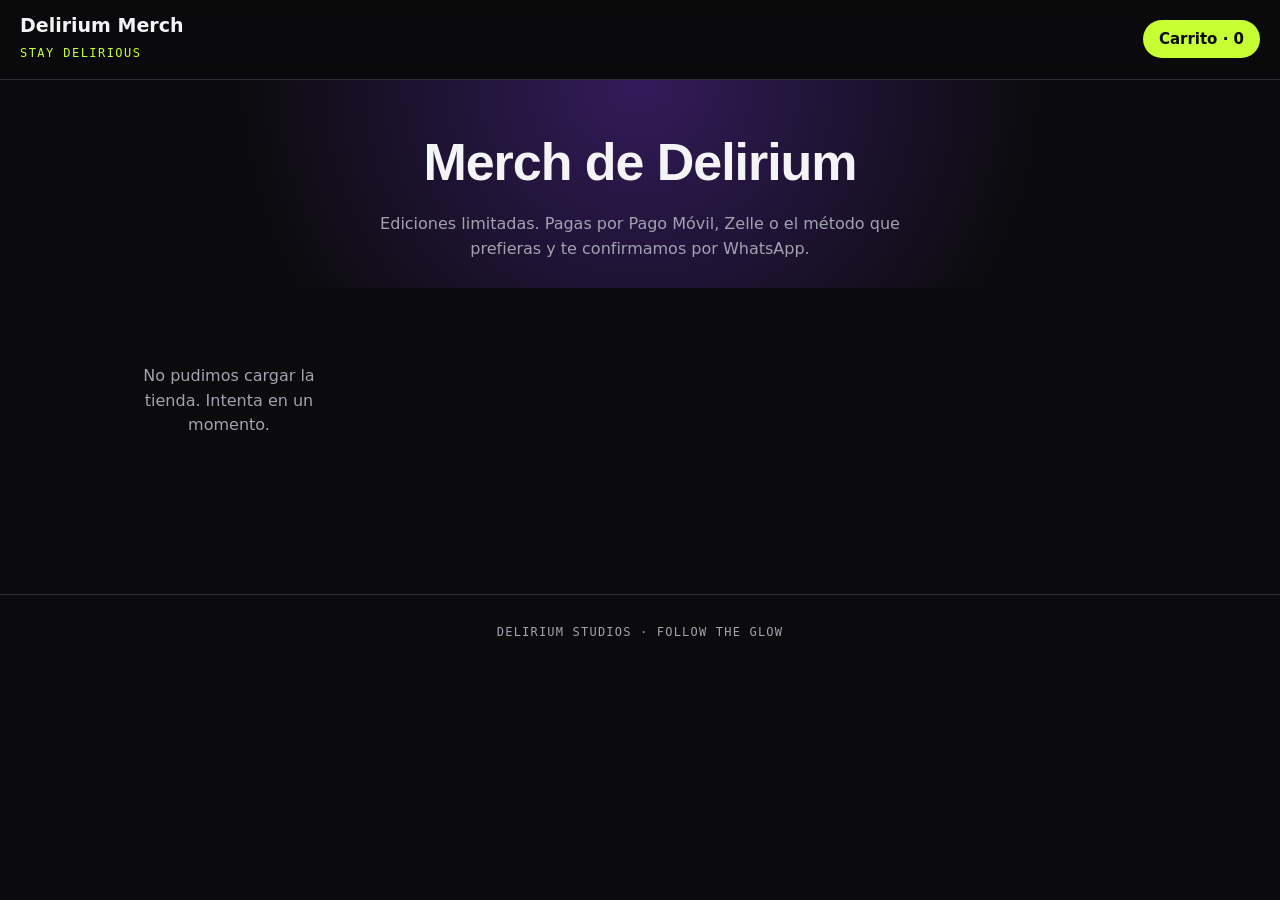
==== index.html @ cdf78f0d "Add files via upload" ====
<!DOCTYPE html>
<html lang="es">
<head>
<meta charset="utf-8">
<meta name="viewport" content="width=device-width, initial-scale=1">
<title>Tienda · Delirium Studios</title>
<meta name="description" content="Merch oficial de Delirium Studios. Stay delirious.">
<meta name="theme-color" content="#0b0b0d">
<meta http-equiv="Content-Security-Policy" content="default-src 'none'; script-src 'unsafe-inline'; style-src 'unsafe-inline' https://fonts.googleapis.com; font-src https://fonts.gstatic.com; img-src data: https://cgvwclbjmysaesfblixp.supabase.co; connect-src https://cgvwclbjmysaesfblixp.supabase.co; base-uri 'none'; form-action 'none'">
<link rel="preconnect" href="https://fonts.googleapis.com"><link rel="preconnect" href="https://fonts.gstatic.com" crossorigin>
<link href="https://fonts.googleapis.com/css2?family=Sora:wght@700;800&family=Space+Grotesk:wght@400;500;700&family=Space+Mono&display=swap" rel="stylesheet">
<style>
  :root { --bg: #0b0b0d; --s: #141418; --s2: #1c1c22; --b: #2d2d37; --t: #f4f4f6; --m: #a2a2b0; --v: #7d39eb; --vt: #bf9bff; --l: #c6ff33; }
  * { box-sizing: border-box; } body { margin: 0; background: var(--bg); color: var(--t); font: 400 16px/1.55 'Space Grotesk', system-ui, sans-serif; }
  h1, h2, h3 { font-family: Sora, sans-serif; letter-spacing: -.02em; margin: 0; }
  header { position: sticky; top: 0; z-index: 5; display: flex; align-items: center; gap: 12px; padding: 14px 20px; background: rgba(11,11,13,.92); backdrop-filter: blur(8px); border-bottom: 1px solid var(--b); }
  header b { font: 800 19px Sora, system-ui, sans-serif; } header span { font: 12px 'Space Mono', monospace; color: var(--l); letter-spacing: .12em; }
  .cart-btn { margin-left: auto; border: 0; border-radius: 999px; padding: 10px 16px; background: var(--l); color: #0b0b0d; font: 700 15px 'Space Grotesk', system-ui, sans-serif; cursor: pointer; }
  .hero { padding: 42px 20px 26px; text-align: center; background: radial-gradient(circle at 50% 0, rgba(125,57,235,.35), transparent 60%); }
  .hero h1 { font-size: clamp(30px, 6vw, 52px); } .hero p { color: var(--m); max-width: 560px; margin: 10px auto 0; }
  main { max-width: 1120px; margin: 0 auto; padding: 0 20px 80px; }
  .grid { display: grid; grid-template-columns: repeat(auto-fill, minmax(230px, 1fr)); gap: 16px; }
  .p { background: var(--s); border: 1px solid var(--b); border-radius: 16px; overflow: hidden; display: flex; flex-direction: column; }
  .p .img { aspect-ratio: 1; background: var(--s2) center/cover no-repeat; display: grid; place-items: center; color: var(--m); font: 12px 'Space Mono', monospace; }
  .p .in { padding: 14px; display: flex; flex-direction: column; gap: 6px; flex: 1; } .p .cat { font: 11px 'Space Mono', monospace; letter-spacing: .1em; text-transform: uppercase; color: var(--vt); }
  .p .pr { font: 800 20px Sora, system-ui, sans-serif; } .p .q { font-size: 13px; color: var(--l); } .p .d { font-size: 14px; color: var(--m); flex: 1; }
  .btn { border: 1px solid var(--b); background: var(--s2); color: var(--t); border-radius: 10px; padding: 11px 14px; font: 500 15px 'Space Grotesk', system-ui, sans-serif; cursor: pointer; }
  .btn.v { background: var(--v); border-color: var(--v); color: #fff; } .btn.l { background: var(--l); color: #0b0b0d; border-color: var(--l); font-weight: 700; }
  .btn:disabled { opacity: .5; cursor: not-allowed; } :focus-visible { outline: 3px solid var(--l); outline-offset: 2px; }
  .panel { position: fixed; inset: 0 0 0 auto; width: min(440px, 100%); background: var(--s); border-left: 1px solid var(--b); transform: translateX(100%); transition: transform .2s; z-index: 10; display: flex; flex-direction: column; }
  .panel.open { transform: none; } .scrim { position: fixed; inset: 0; background: rgba(0,0,0,.55); z-index: 9; display: none; } .scrim.open { display: block; }
  .panel .hd { padding: 18px 20px; border-bottom: 1px solid var(--b); display: flex; align-items: center; } .panel .bd { padding: 16px 20px; overflow: auto; flex: 1; } .panel .ft { padding: 16px 20px; border-top: 1px solid var(--b); }
  .x { margin-left: auto; background: none; border: 0; color: var(--m); font-size: 22px; cursor: pointer; }
  .li { display: flex; gap: 10px; align-items: center; padding: 10px 0; border-bottom: 1px solid var(--b); } .li .n { flex: 1; } .li input { width: 62px; }
  label { display: block; font-size: 14px; color: var(--m); margin: 12px 0 4px; } input, select, textarea { width: 100%; background: var(--bg); color: var(--t); border: 1px solid var(--b); border-radius: 10px; padding: 10px 12px; font: inherit; }
  .tot { display: flex; justify-content: space-between; font: 800 20px Sora, system-ui, sans-serif; margin: 8px 0 12px; } .note { background: rgba(125,57,235,.16); border-radius: 10px; padding: 12px 14px; font-size: 14px; white-space: pre-wrap; margin-top: 12px; }
  .ok { text-align: center; padding: 30px 10px; } .ok b { font: 800 26px Sora, system-ui, sans-serif; color: var(--l); display: block; }
  footer { text-align: center; color: var(--m); font: 12px 'Space Mono', monospace; letter-spacing: .1em; padding: 30px 20px; border-top: 1px solid var(--b); }
  .empty { text-align: center; color: var(--m); padding: 60px 20px; } .hp { position: absolute; left: -9999px; }
</style>
</head>
<body>
<header><div><b id="t">Delirium Merch</b><br><span>STAY DELIRIOUS</span></div><button class="cart-btn" id="cartBtn" aria-label="Ver carrito">Carrito · 0</button></header>
<section class="hero"><h1 id="h1">Merch de Delirium</h1><p id="sub">Ediciones limitadas. Pagas por Pago Móvil, Zelle o el método que prefieras y te confirmamos por WhatsApp.</p></section>
<main><div class="grid" id="grid"><p class="empty">Cargando productos…</p></div></main>
<footer id="foot">DELIRIUM STUDIOS · FOLLOW THE GLOW</footer>
<div class="scrim" id="scrim"></div>
<aside class="panel" id="panel" aria-label="Carrito" role="dialog"><div class="hd"><h2>Tu pedido</h2><button class="x" id="cerrar" aria-label="Cerrar">✕</button></div><div class="bd" id="bd"></div><div class="ft" id="ft"></div></aside>
<script>
const API = 'https://cgvwclbjmysaesfblixp.supabase.co/functions/v1/delirium/tienda'; const KEY = 'sb_publishable_swNHK_lU-SlE6FNeGyFYqg_Ttu3DGDG';
let cat = null; const carrito = {}; try { Object.assign(carrito, JSON.parse(localStorage.getItem('delirium-carrito') || '{}')); } catch (e) {}
const $ = (s) => document.querySelector(s); const esc = (s) => String(s ?? '').replace(/[&<>"']/g, c => ({ '&': '&amp;', '<': '&lt;', '>': '&gt;', '"': '&quot;', "'": '&#39;' }[c]));
const money = (n) => `${cat.simbolo || '$'}${Number(n || 0).toLocaleString('es-VE', { minimumFractionDigits: 2, maximumFractionDigits: 2 })}`;
const guardar = () => { try { localStorage.setItem('delirium-carrito', JSON.stringify(carrito)); } catch (e) {} pintarBoton(); };
const api = async (b) => { const r = await fetch(API, { method: 'POST', headers: { 'Content-Type': 'application/json', apikey: KEY }, body: JSON.stringify(b) }); return r.json(); };
const pintarBoton = () => { const n = Object.values(carrito).reduce((a, b) => a + b, 0); $('#cartBtn').textContent = `Carrito · ${n}`; };
async function cargar() {
  try { cat = await api({ accion: 'catalogo' }); } catch (e) { $('#grid').innerHTML = '<p class="empty">No pudimos cargar la tienda. Intenta en un momento.</p>'; return; }
  if (!cat.activa) { $('#grid').innerHTML = '<p class="empty">La tienda está cerrada por ahora. ¡Vuelve pronto!</p>'; return; }
  document.title = `${cat.titulo} · ${cat.empresa || 'Delirium Studios'}`; $('#t').textContent = cat.titulo; $('#h1').textContent = cat.titulo;
  if (cat.envios) $('#sub').textContent = cat.envios; if (cat.redes) $('#foot').textContent = `${(cat.empresa || 'DELIRIUM STUDIOS').toUpperCase()} · ${cat.redes} · FOLLOW THE GLOW`;
  for (const id of Object.keys(carrito)) if (!cat.productos.some(p => p.id === id)) delete carrito[id];
  $('#grid').innerHTML = cat.productos.length ? cat.productos.map(p => `<article class="p"><div class="img" style="${p.imagen ? `background-image:url('${esc(p.imagen)}')` : ''}" role="img" aria-label="${esc(p.nombre)}">${p.imagen ? '' : 'DELIRIUM'}</div>
    <div class="in"><span class="cat">${esc(p.categoria)}</span><h3>${esc(p.nombre)}</h3><span class="pr">${money(p.precio)}</span>${p.disponibles <= 5 ? `<span class="q">¡Quedan ${p.disponibles}!</span>` : ''}${p.descripcion ? `<span class="d">${esc(p.descripcion)}</span>` : '<span class="d"></span>'}
    <button class="btn l" data-add="${p.id}">Agregar</button></div></article>`).join('') : '<p class="empty">Pronto habrá nuevos drops.</p>';
  document.querySelectorAll('[data-add]').forEach(b => b.onclick = () => { const p = cat.productos.find(x => x.id === b.dataset.add); carrito[p.id] = Math.min(p.disponibles, (carrito[p.id] || 0) + 1); guardar(); b.textContent = '✓ Agregado'; setTimeout(() => b.textContent = 'Agregar', 1200); });
  pintarBoton();
}
function abrir() { $('#panel').classList.add('open'); $('#scrim').classList.add('open'); pintarCarrito(); }
function cerrar() { $('#panel').classList.remove('open'); $('#scrim').classList.remove('open'); }
function pintarCarrito() {
  const items = Object.entries(carrito).map(([id, q]) => ({ p: cat.productos.find(x => x.id === id), q })).filter(x => x.p);
  if (!items.length) { $('#bd').innerHTML = '<p class="empty">Tu carrito está vacío.</p>'; $('#ft').innerHTML = ''; return; }
  const total = items.reduce((a, x) => a + x.p.precio * x.q, 0);
  $('#bd').innerHTML = `${items.map(x => `<div class="li"><div class="n"><b>${esc(x.p.nombre)}</b><br><span style="color:var(--m)">${money(x.p.precio)}</span></div><input type="number" min="0" max="${x.p.disponibles}" value="${x.q}" data-q="${x.p.id}" aria-label="Cantidad"></div>`).join('')}
    <div class="tot" style="margin-top:14px"><span>Total</span><span>${money(total)}</span></div>
    <form id="f"><label for="n">Nombre *</label><input id="n" name="comprador" required autocomplete="name"><label for="c">WhatsApp o teléfono *</label><input id="c" name="contacto" required autocomplete="tel">
      <label for="e">Correo (opcional)</label><input id="e" name="email" type="email" autocomplete="email"><label for="en">Entrega o dirección</label><input id="en" name="entrega" placeholder="Retiro, delivery o envío (ciudad)">
      <label for="m">¿Cómo vas a pagar?</label><select id="m" name="metodo">${cat.metodos.map(x => `<option>${esc(x)}</option>`).join('')}</select>
      ${cat.datos_pago ? `<div class="note"><b>Datos de pago</b>\n${esc(cat.datos_pago)}</div>` : ''}
      <label for="r">Referencia del pago (si ya pagaste)</label><input id="r" name="referencia"><label for="no">Nota</label><textarea id="no" name="nota" rows="2"></textarea><input class="hp" name="website" tabindex="-1" autocomplete="off" aria-hidden="true"></form>`;
  $('#ft').innerHTML = '<button class="btn v" style="width:100%" id="enviar">Hacer pedido</button><p style="font-size:13px;color:var(--m);margin:8px 0 0">Te confirmamos el pago y la entrega por WhatsApp.</p>';
  document.querySelectorAll('[data-q]').forEach(i => i.onchange = () => { const v = Math.max(0, Math.min(Number(i.max), Number(i.value) || 0)); if (v) carrito[i.dataset.q] = v; else delete carrito[i.dataset.q]; guardar(); pintarCarrito(); });
  $('#enviar').onclick = async (e) => {
    const f = $('#f'); if (!f.reportValidity()) return; e.target.disabled = true; e.target.textContent = 'Enviando…';
    const datos = Object.fromEntries(new FormData(f)); datos.accion = 'pedido'; datos.lineas = Object.entries(carrito).map(([product_id, cantidad]) => ({ product_id, cantidad }));
    let r; try { r = await api(datos); } catch (x) { r = { error: 'Sin conexión. Intenta de nuevo.' }; }
    if (r.error) { alert(r.error); e.target.disabled = false; e.target.textContent = 'Hacer pedido'; return; }
    for (const k of Object.keys(carrito)) delete carrito[k]; guardar();
    $('#bd').innerHTML = `<div class="ok"><b>¡Pedido recibido!</b><p>Tu número de pedido es <b style="font-size:20px;display:inline;color:var(--t)">${esc(r.codigo)}</b> por ${money(r.total)}.</p>${r.datos_pago ? `<div class="note" style="text-align:left"><b>Para pagar</b>\n${esc(r.datos_pago)}</div>` : ''}<p style="color:var(--m)">Te escribiremos para confirmar. Stay delirious ✦</p></div>`; $('#ft').innerHTML = '';
  };
}
$('#cartBtn').onclick = abrir; $('#cerrar').onclick = cerrar; $('#scrim').onclick = cerrar; addEventListener('keydown', (e) => { if (e.key === 'Escape') cerrar(); });
cargar();
</script>
</body>
</html>
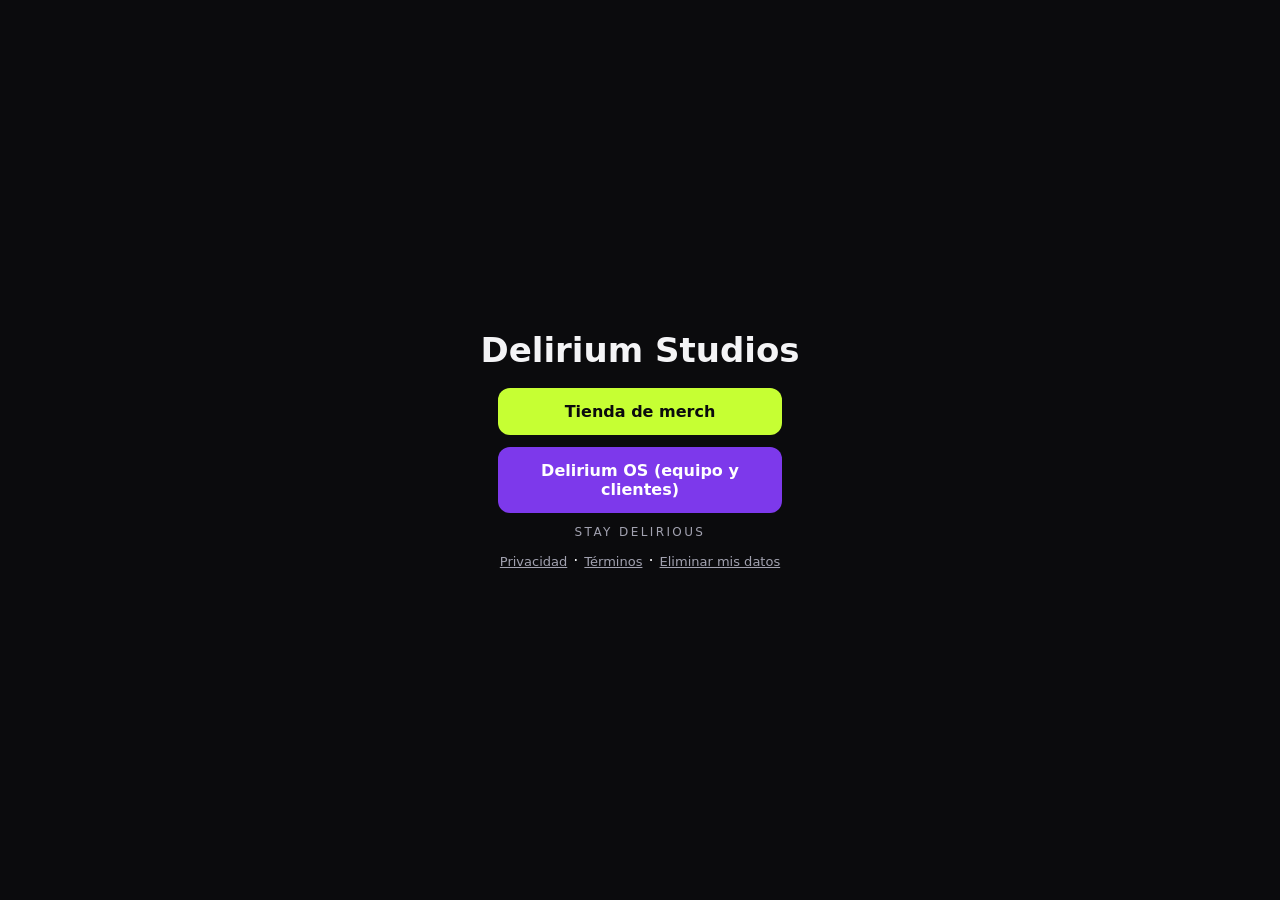
==== commit 008d0cc6: "Add files via upload" ====
--- a/index.html
+++ b/index.html
@@ -1,97 +1,3 @@
-<!DOCTYPE html>
-<html lang="es">
-<head>
-<meta charset="utf-8">
-<meta name="viewport" content="width=device-width, initial-scale=1">
-<title>Tienda · Delirium Studios</title>
-<meta name="description" content="Merch oficial de Delirium Studios. Stay delirious.">
-<meta name="theme-color" content="#0b0b0d">
-<meta http-equiv="Content-Security-Policy" content="default-src 'none'; script-src 'unsafe-inline'; style-src 'unsafe-inline' https://fonts.googleapis.com; font-src https://fonts.gstatic.com; img-src data: https://cgvwclbjmysaesfblixp.supabase.co; connect-src https://cgvwclbjmysaesfblixp.supabase.co; base-uri 'none'; form-action 'none'">
-<link rel="preconnect" href="https://fonts.googleapis.com"><link rel="preconnect" href="https://fonts.gstatic.com" crossorigin>
-<link href="https://fonts.googleapis.com/css2?family=Sora:wght@700;800&family=Space+Grotesk:wght@400;500;700&family=Space+Mono&display=swap" rel="stylesheet">
-<style>
-  :root { --bg: #0b0b0d; --s: #141418; --s2: #1c1c22; --b: #2d2d37; --t: #f4f4f6; --m: #a2a2b0; --v: #7d39eb; --vt: #bf9bff; --l: #c6ff33; }
-  * { box-sizing: border-box; } body { margin: 0; background: var(--bg); color: var(--t); font: 400 16px/1.55 'Space Grotesk', system-ui, sans-serif; }
-  h1, h2, h3 { font-family: Sora, sans-serif; letter-spacing: -.02em; margin: 0; }
-  header { position: sticky; top: 0; z-index: 5; display: flex; align-items: center; gap: 12px; padding: 14px 20px; background: rgba(11,11,13,.92); backdrop-filter: blur(8px); border-bottom: 1px solid var(--b); }
-  header b { font: 800 19px Sora, system-ui, sans-serif; } header span { font: 12px 'Space Mono', monospace; color: var(--l); letter-spacing: .12em; }
-  .cart-btn { margin-left: auto; border: 0; border-radius: 999px; padding: 10px 16px; background: var(--l); color: #0b0b0d; font: 700 15px 'Space Grotesk', system-ui, sans-serif; cursor: pointer; }
-  .hero { padding: 42px 20px 26px; text-align: center; background: radial-gradient(circle at 50% 0, rgba(125,57,235,.35), transparent 60%); }
-  .hero h1 { font-size: clamp(30px, 6vw, 52px); } .hero p { color: var(--m); max-width: 560px; margin: 10px auto 0; }
-  main { max-width: 1120px; margin: 0 auto; padding: 0 20px 80px; }
-  .grid { display: grid; grid-template-columns: repeat(auto-fill, minmax(230px, 1fr)); gap: 16px; }
-  .p { background: var(--s); border: 1px solid var(--b); border-radius: 16px; overflow: hidden; display: flex; flex-direction: column; }
-  .p .img { aspect-ratio: 1; background: var(--s2) center/cover no-repeat; display: grid; place-items: center; color: var(--m); font: 12px 'Space Mono', monospace; }
-  .p .in { padding: 14px; display: flex; flex-direction: column; gap: 6px; flex: 1; } .p .cat { font: 11px 'Space Mono', monospace; letter-spacing: .1em; text-transform: uppercase; color: var(--vt); }
-  .p .pr { font: 800 20px Sora, system-ui, sans-serif; } .p .q { font-size: 13px; color: var(--l); } .p .d { font-size: 14px; color: var(--m); flex: 1; }
-  .btn { border: 1px solid var(--b); background: var(--s2); color: var(--t); border-radius: 10px; padding: 11px 14px; font: 500 15px 'Space Grotesk', system-ui, sans-serif; cursor: pointer; }
-  .btn.v { background: var(--v); border-color: var(--v); color: #fff; } .btn.l { background: var(--l); color: #0b0b0d; border-color: var(--l); font-weight: 700; }
-  .btn:disabled { opacity: .5; cursor: not-allowed; } :focus-visible { outline: 3px solid var(--l); outline-offset: 2px; }
-  .panel { position: fixed; inset: 0 0 0 auto; width: min(440px, 100%); background: var(--s); border-left: 1px solid var(--b); transform: translateX(100%); transition: transform .2s; z-index: 10; display: flex; flex-direction: column; }
-  .panel.open { transform: none; } .scrim { position: fixed; inset: 0; background: rgba(0,0,0,.55); z-index: 9; display: none; } .scrim.open { display: block; }
-  .panel .hd { padding: 18px 20px; border-bottom: 1px solid var(--b); display: flex; align-items: center; } .panel .bd { padding: 16px 20px; overflow: auto; flex: 1; } .panel .ft { padding: 16px 20px; border-top: 1px solid var(--b); }
-  .x { margin-left: auto; background: none; border: 0; color: var(--m); font-size: 22px; cursor: pointer; }
-  .li { display: flex; gap: 10px; align-items: center; padding: 10px 0; border-bottom: 1px solid var(--b); } .li .n { flex: 1; } .li input { width: 62px; }
-  label { display: block; font-size: 14px; color: var(--m); margin: 12px 0 4px; } input, select, textarea { width: 100%; background: var(--bg); color: var(--t); border: 1px solid var(--b); border-radius: 10px; padding: 10px 12px; font: inherit; }
-  .tot { display: flex; justify-content: space-between; font: 800 20px Sora, system-ui, sans-serif; margin: 8px 0 12px; } .note { background: rgba(125,57,235,.16); border-radius: 10px; padding: 12px 14px; font-size: 14px; white-space: pre-wrap; margin-top: 12px; }
-  .ok { text-align: center; padding: 30px 10px; } .ok b { font: 800 26px Sora, system-ui, sans-serif; color: var(--l); display: block; }
-  footer { text-align: center; color: var(--m); font: 12px 'Space Mono', monospace; letter-spacing: .1em; padding: 30px 20px; border-top: 1px solid var(--b); }
-  .empty { text-align: center; color: var(--m); padding: 60px 20px; } .hp { position: absolute; left: -9999px; }
-</style>
-</head>
-<body>
-<header><div><b id="t">Delirium Merch</b><br><span>STAY DELIRIOUS</span></div><button class="cart-btn" id="cartBtn" aria-label="Ver carrito">Carrito · 0</button></header>
-<section class="hero"><h1 id="h1">Merch de Delirium</h1><p id="sub">Ediciones limitadas. Pagas por Pago Móvil, Zelle o el método que prefieras y te confirmamos por WhatsApp.</p></section>
-<main><div class="grid" id="grid"><p class="empty">Cargando productos…</p></div></main>
-<footer id="foot">DELIRIUM STUDIOS · FOLLOW THE GLOW</footer>
-<div class="scrim" id="scrim"></div>
-<aside class="panel" id="panel" aria-label="Carrito" role="dialog"><div class="hd"><h2>Tu pedido</h2><button class="x" id="cerrar" aria-label="Cerrar">✕</button></div><div class="bd" id="bd"></div><div class="ft" id="ft"></div></aside>
-<script>
-const API = 'https://cgvwclbjmysaesfblixp.supabase.co/functions/v1/delirium/tienda'; const KEY = 'sb_publishable_swNHK_lU-SlE6FNeGyFYqg_Ttu3DGDG';
-let cat = null; const carrito = {}; try { Object.assign(carrito, JSON.parse(localStorage.getItem('delirium-carrito') || '{}')); } catch (e) {}
-const $ = (s) => document.querySelector(s); const esc = (s) => String(s ?? '').replace(/[&<>"']/g, c => ({ '&': '&amp;', '<': '&lt;', '>': '&gt;', '"': '&quot;', "'": '&#39;' }[c]));
-const money = (n) => `${cat.simbolo || '$'}${Number(n || 0).toLocaleString('es-VE', { minimumFractionDigits: 2, maximumFractionDigits: 2 })}`;
-const guardar = () => { try { localStorage.setItem('delirium-carrito', JSON.stringify(carrito)); } catch (e) {} pintarBoton(); };
-const api = async (b) => { const r = await fetch(API, { method: 'POST', headers: { 'Content-Type': 'application/json', apikey: KEY }, body: JSON.stringify(b) }); return r.json(); };
-const pintarBoton = () => { const n = Object.values(carrito).reduce((a, b) => a + b, 0); $('#cartBtn').textContent = `Carrito · ${n}`; };
-async function cargar() {
-  try { cat = await api({ accion: 'catalogo' }); } catch (e) { $('#grid').innerHTML = '<p class="empty">No pudimos cargar la tienda. Intenta en un momento.</p>'; return; }
-  if (!cat.activa) { $('#grid').innerHTML = '<p class="empty">La tienda está cerrada por ahora. ¡Vuelve pronto!</p>'; return; }
-  document.title = `${cat.titulo} · ${cat.empresa || 'Delirium Studios'}`; $('#t').textContent = cat.titulo; $('#h1').textContent = cat.titulo;
-  if (cat.envios) $('#sub').textContent = cat.envios; if (cat.redes) $('#foot').textContent = `${(cat.empresa || 'DELIRIUM STUDIOS').toUpperCase()} · ${cat.redes} · FOLLOW THE GLOW`;
-  for (const id of Object.keys(carrito)) if (!cat.productos.some(p => p.id === id)) delete carrito[id];
-  $('#grid').innerHTML = cat.productos.length ? cat.productos.map(p => `<article class="p"><div class="img" style="${p.imagen ? `background-image:url('${esc(p.imagen)}')` : ''}" role="img" aria-label="${esc(p.nombre)}">${p.imagen ? '' : 'DELIRIUM'}</div>
-    <div class="in"><span class="cat">${esc(p.categoria)}</span><h3>${esc(p.nombre)}</h3><span class="pr">${money(p.precio)}</span>${p.disponibles <= 5 ? `<span class="q">¡Quedan ${p.disponibles}!</span>` : ''}${p.descripcion ? `<span class="d">${esc(p.descripcion)}</span>` : '<span class="d"></span>'}
-    <button class="btn l" data-add="${p.id}">Agregar</button></div></article>`).join('') : '<p class="empty">Pronto habrá nuevos drops.</p>';
-  document.querySelectorAll('[data-add]').forEach(b => b.onclick = () => { const p = cat.productos.find(x => x.id === b.dataset.add); carrito[p.id] = Math.min(p.disponibles, (carrito[p.id] || 0) + 1); guardar(); b.textContent = '✓ Agregado'; setTimeout(() => b.textContent = 'Agregar', 1200); });
-  pintarBoton();
-}
-function abrir() { $('#panel').classList.add('open'); $('#scrim').classList.add('open'); pintarCarrito(); }
-function cerrar() { $('#panel').classList.remove('open'); $('#scrim').classList.remove('open'); }
-function pintarCarrito() {
-  const items = Object.entries(carrito).map(([id, q]) => ({ p: cat.productos.find(x => x.id === id), q })).filter(x => x.p);
-  if (!items.length) { $('#bd').innerHTML = '<p class="empty">Tu carrito está vacío.</p>'; $('#ft').innerHTML = ''; return; }
-  const total = items.reduce((a, x) => a + x.p.precio * x.q, 0);
-  $('#bd').innerHTML = `${items.map(x => `<div class="li"><div class="n"><b>${esc(x.p.nombre)}</b><br><span style="color:var(--m)">${money(x.p.precio)}</span></div><input type="number" min="0" max="${x.p.disponibles}" value="${x.q}" data-q="${x.p.id}" aria-label="Cantidad"></div>`).join('')}
-    <div class="tot" style="margin-top:14px"><span>Total</span><span>${money(total)}</span></div>
-    <form id="f"><label for="n">Nombre *</label><input id="n" name="comprador" required autocomplete="name"><label for="c">WhatsApp o teléfono *</label><input id="c" name="contacto" required autocomplete="tel">
-      <label for="e">Correo (opcional)</label><input id="e" name="email" type="email" autocomplete="email"><label for="en">Entrega o dirección</label><input id="en" name="entrega" placeholder="Retiro, delivery o envío (ciudad)">
-      <label for="m">¿Cómo vas a pagar?</label><select id="m" name="metodo">${cat.metodos.map(x => `<option>${esc(x)}</option>`).join('')}</select>
-      ${cat.datos_pago ? `<div class="note"><b>Datos de pago</b>\n${esc(cat.datos_pago)}</div>` : ''}
-      <label for="r">Referencia del pago (si ya pagaste)</label><input id="r" name="referencia"><label for="no">Nota</label><textarea id="no" name="nota" rows="2"></textarea><input class="hp" name="website" tabindex="-1" autocomplete="off" aria-hidden="true"></form>`;
-  $('#ft').innerHTML = '<button class="btn v" style="width:100%" id="enviar">Hacer pedido</button><p style="font-size:13px;color:var(--m);margin:8px 0 0">Te confirmamos el pago y la entrega por WhatsApp.</p>';
-  document.querySelectorAll('[data-q]').forEach(i => i.onchange = () => { const v = Math.max(0, Math.min(Number(i.max), Number(i.value) || 0)); if (v) carrito[i.dataset.q] = v; else delete carrito[i.dataset.q]; guardar(); pintarCarrito(); });
-  $('#enviar').onclick = async (e) => {
-    const f = $('#f'); if (!f.reportValidity()) return; e.target.disabled = true; e.target.textContent = 'Enviando…';
-    const datos = Object.fromEntries(new FormData(f)); datos.accion = 'pedido'; datos.lineas = Object.entries(carrito).map(([product_id, cantidad]) => ({ product_id, cantidad }));
-    let r; try { r = await api(datos); } catch (x) { r = { error: 'Sin conexión. Intenta de nuevo.' }; }
-    if (r.error) { alert(r.error); e.target.disabled = false; e.target.textContent = 'Hacer pedido'; return; }
-    for (const k of Object.keys(carrito)) delete carrito[k]; guardar();
-    $('#bd').innerHTML = `<div class="ok"><b>¡Pedido recibido!</b><p>Tu número de pedido es <b style="font-size:20px;display:inline;color:var(--t)">${esc(r.codigo)}</b> por ${money(r.total)}.</p>${r.datos_pago ? `<div class="note" style="text-align:left"><b>Para pagar</b>\n${esc(r.datos_pago)}</div>` : ''}<p style="color:var(--m)">Te escribiremos para confirmar. Stay delirious ✦</p></div>`; $('#ft').innerHTML = '';
-  };
-}
-$('#cartBtn').onclick = abrir; $('#cerrar').onclick = cerrar; $('#scrim').onclick = cerrar; addEventListener('keydown', (e) => { if (e.key === 'Escape') cerrar(); });
-cargar();
-</script>
-</body>
-</html>
+<!DOCTYPE html><html lang="es"><head><meta charset="utf-8"><meta name="viewport" content="width=device-width, initial-scale=1"><title>Delirium Studios</title><meta name="theme-color" content="#0b0b0d">
+<style>body{margin:0;min-height:100vh;display:grid;place-items:center;background:#0b0b0d;color:#f4f4f6;font:16px system-ui,sans-serif;text-align:center}h1{font-size:34px;margin:0 0 18px}.b{display:block;margin:12px auto;padding:14px 22px;border-radius:12px;background:#7d39eb;color:#fff;text-decoration:none;font-weight:700;width:240px}.l{background:#c6ff33;color:#0b0b0d}p{color:#a2a2b0;letter-spacing:.2em;font-size:12px}nav a{color:#a2a2b0;margin:0 6px;font-size:13px}</style></head>
+<body><main><h1>Delirium Studios</h1><a class="b l" href="tienda.html">Tienda de merch</a><a class="b" href="app.html">Delirium OS (equipo y clientes)</a><p>STAY DELIRIOUS</p><nav><a href="privacidad.html">Privacidad</a>·<a href="terminos.html">Términos</a>·<a href="eliminar-datos.html">Eliminar mis datos</a></nav></main></body></html>
